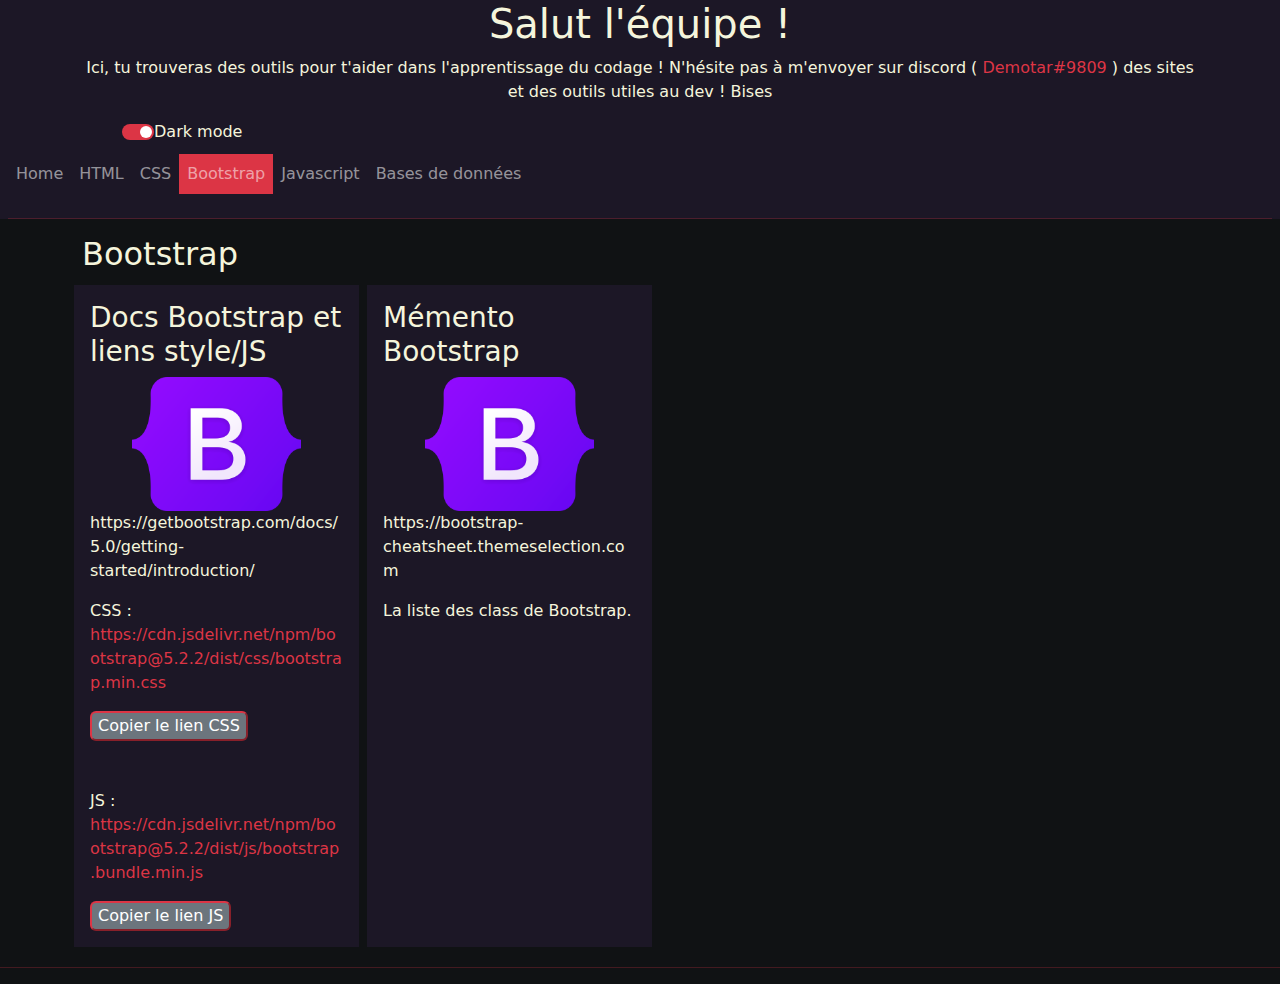
==== assets/pages/Bootstrap.html @ 91a8f749 "Add files via upload" ====
<!DOCTYPE html>
<html lang="fr">

<head>
    <meta charset="UTF-8">
    <meta http-equiv="X-UA-Compatible" content="IE=edge">
    <meta name="viewport" content="width=device-width, initial-scale=1.0">
    <title>Outils de dev</title>
    <link rel="stylesheet" href="/assets/css/style.css">
    <link rel="stylesheet" href="https://cdn.jsdelivr.net/npm/bootstrap@5.2.2/dist/css/bootstrap.min.css
    ">
</head>



<body class="color-1 bg-color-2">

    <header class="bg-color-1 light px-2">
        <div class="container">
            <div class="row text-center">
                <h1>Salut l'équipe !</h1>
            </div>
            <div class="row text-center">
                <p>Ici, tu trouveras des outils pour t'aider dans l'apprentissage du codage ! N'hésite pas à m'envoyer
                    sur
                    discord (<span class="text-danger"> Demotar#9809 </span>) des sites et des outils utiles au dev !
                    Bises</p>
            </div>
            <div class="form-check form-switch">
                <input class="form-check-input mx-auto" type="checkbox" role="switch" id="flexSwitchCheckDefault"
                    onclick="myFunction()" checked>
                <label class="form-check-label" for="flexSwitchCheckDefault">Dark mode</label>
            </div>
        </div>



        <nav class="navbar navbar-expand-lg navbar-dark bg-color-1">
            <button class="navbar-toggler" type="button" data-toggle="collapse" data-target="#navbarNav"
                aria-controls="navbarNav" aria-expanded="false" aria-label="Toggle navigation">
                <span class="navbar-toggler-icon"></span>
            </button>
            <div class="collapse navbar-collapse" id="navbarNav">
                <ul class="navbar-nav">
                    <li class="nav-item">
                        <a class="nav-link" href="/index.html">Home</a>
                    </li>
                    <li class="nav-item">
                        <a class="nav-link" href="/assets/pages/html.html">HTML</a>
                    </li>
                    <li class="nav-item">
                        <a class="nav-link" href="/assets/pages/CSS.html">CSS</a>
                    </li>
                    <li class="nav-item active">
                        <a class="nav-link" href="/assets/pages/Bootstrap.html">Bootstrap</a>
                    </li>
                    <li class="nav-item">
                        <a class="nav-link" href="/assets/pages/JS.html">Javascript</a>
                    </li>
                    <li class="nav-item">
                        <a class="nav-link" href="/assets/pages/JS.html">Bases de données</a>
                    </li>
                </ul>
            </div>
        </nav>
        <hr class="border-danger">
    </header>
    <main>
        <section class="container">
            <h2>Bootstrap</h2>
            <div class="d-flex row">
                <article class="particle border-danger col-lg-3 col-md-4 col-sm-6 bg-color-1 m-1 p-3 light">
                    <h3>Docs Bootstrap et liens style/JS</h3>
                    <div class="text-center"><a href="https://getbootstrap.com/docs/5.0/getting-started/introduction/"
                            target="_blank"><img class="border-dark col-8" src="/assets/image/bootstrap.png"
                                alt="logo bootstrap"></a></div>
                    <p class="text-break">https://getbootstrap.com/docs/5.0/getting-started/introduction/</p>

                    <div>
                        <p class="text-break">CSS :
                            <span
                                class="text-danger">https://cdn.jsdelivr.net/npm/bootstrap@5.2.2/dist/css/bootstrap.min.css</span>
                        </p>
                        <button class="border-danger rounded bg-secondary text-white" onclick="copyCSS()">Copier le lien
                            CSS</button>
                        <p class="text-break mt-5">JS :
                            <span
                                class="text-danger">https://cdn.jsdelivr.net/npm/bootstrap@5.2.2/dist/js/bootstrap.bundle.min.js</span>
                        </p>
                        <button class="border-danger rounded bg-secondary text-white" onclick="copyJS()">Copier le lien
                            JS</button>
                    </div>
                </article>
                <article class="particle border-danger col-lg-3 col-md-4 col-sm-6 bg-color-1 m-1 p-3 light">
                    <h3>Mémento Bootstrap</h3>
                    <div class="text-center"><a href="https://bootstrap-cheatsheet.themeselection.com"
                            target="_blank"><img class="border-dark col-8" src="/assets/image/bootstrap.png"
                                alt="logo bootstrap"></a></div>
                    <p class="text-break">https://bootstrap-cheatsheet.themeselection.com</p>
                    <p class="text-break">La liste des class de Bootstrap.</p>
                </article>
            </div>
        </section>
        <hr class="border-danger">

    </main>
    </main>
    <script src="https://cdn.jsdelivr.net/npm/bootstrap@5.2.2/dist/js/bootstrap.bundle.min.js"></script>
    <script src="/assets/script/script.js"></script>

</body>

</html>
---- assets/css/style.css ----
.bg-color-1{
    background-color: #1c1726 !important;
}

.bg-color-2{
    background-color: #101214 !important;
}

.color-1{
    color: beige !important;
}

.light-1{
    background-color: #eef3f7 !important;
}

.light-2{
    background-color: #ddd9e8 !important;
}

.light-color-1{
    color: rgb(0, 0, 0);
}
.form-switch .form-check-input:checked{
    background-color: #dc3545;
    border: #dc3545;

}

.form-switch .form-check-input:focus {
    border-color: #dc3545;
    box-shadow: 0 0 0 0.25rem #dc354657;
}

.particle:hover, button:hover{
    box-shadow: 0px 0px 3px 1px #dc3545;
}

.active{
    background-color: #dc3545;
}
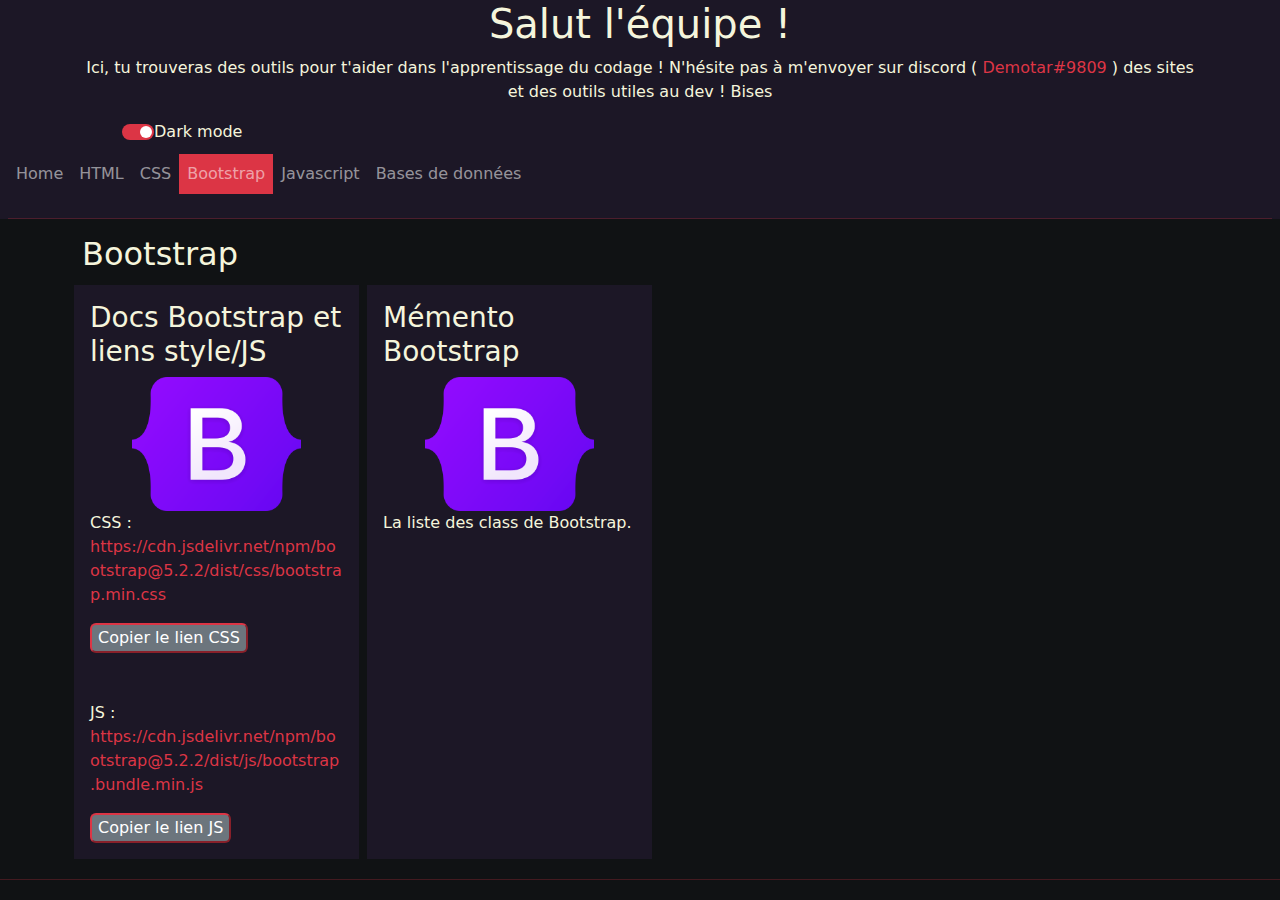
==== commit 4d147e29: "Update Bootstrap.html" ====
--- a/assets/pages/Bootstrap.html
+++ b/assets/pages/Bootstrap.html
@@ -6,7 +6,7 @@
     <meta http-equiv="X-UA-Compatible" content="IE=edge">
     <meta name="viewport" content="width=device-width, initial-scale=1.0">
     <title>Outils de dev</title>
-    <link rel="stylesheet" href="/assets/css/style.css">
+    <link rel="stylesheet" href="../css/style.css">
     <link rel="stylesheet" href="https://cdn.jsdelivr.net/npm/bootstrap@5.2.2/dist/css/bootstrap.min.css
     ">
 </head>
@@ -43,22 +43,22 @@
             <div class="collapse navbar-collapse" id="navbarNav">
                 <ul class="navbar-nav">
                     <li class="nav-item">
-                        <a class="nav-link" href="/index.html">Home</a>
+                        <a class="nav-link" href="../../index.html">Home</a>
                     </li>
                     <li class="nav-item">
-                        <a class="nav-link" href="/assets/pages/html.html">HTML</a>
+                        <a class="nav-link" href="../pages/html.html">HTML</a>
                     </li>
                     <li class="nav-item">
-                        <a class="nav-link" href="/assets/pages/CSS.html">CSS</a>
+                        <a class="nav-link" href="../pages/CSS.html">CSS</a>
                     </li>
                     <li class="nav-item active">
-                        <a class="nav-link" href="/assets/pages/Bootstrap.html">Bootstrap</a>
+                        <a class="nav-link" href="../pages/Bootstrap.html">Bootstrap</a>
                     </li>
                     <li class="nav-item">
-                        <a class="nav-link" href="/assets/pages/JS.html">Javascript</a>
+                        <a class="nav-link" href="../pages/JS.html">Javascript</a>
                     </li>
                     <li class="nav-item">
-                        <a class="nav-link" href="/assets/pages/JS.html">Bases de données</a>
+                        <a class="nav-link" href="../pages/sql.html">Bases de données</a>
                     </li>
                 </ul>
             </div>
@@ -72,9 +72,8 @@
                 <article class="particle border-danger col-lg-3 col-md-4 col-sm-6 bg-color-1 m-1 p-3 light">
                     <h3>Docs Bootstrap et liens style/JS</h3>
                     <div class="text-center"><a href="https://getbootstrap.com/docs/5.0/getting-started/introduction/"
-                            target="_blank"><img class="border-dark col-8" src="/assets/image/bootstrap.png"
+                            target="_blank"><img class="border-dark col-8" src="../image/bootstrap.png"
                                 alt="logo bootstrap"></a></div>
-                    <p class="text-break">https://getbootstrap.com/docs/5.0/getting-started/introduction/</p>
 
                     <div>
                         <p class="text-break">CSS :
@@ -94,9 +93,8 @@
                 <article class="particle border-danger col-lg-3 col-md-4 col-sm-6 bg-color-1 m-1 p-3 light">
                     <h3>Mémento Bootstrap</h3>
                     <div class="text-center"><a href="https://bootstrap-cheatsheet.themeselection.com"
-                            target="_blank"><img class="border-dark col-8" src="/assets/image/bootstrap.png"
+                            target="_blank"><img class="border-dark col-8" src="../image/bootstrap.png"
                                 alt="logo bootstrap"></a></div>
-                    <p class="text-break">https://bootstrap-cheatsheet.themeselection.com</p>
                     <p class="text-break">La liste des class de Bootstrap.</p>
                 </article>
             </div>
@@ -106,8 +104,8 @@
     </main>
     </main>
     <script src="https://cdn.jsdelivr.net/npm/bootstrap@5.2.2/dist/js/bootstrap.bundle.min.js"></script>
-    <script src="/assets/script/script.js"></script>
+    <script src="../script/script.js"></script>
 
 </body>
 
-</html>+</html>
